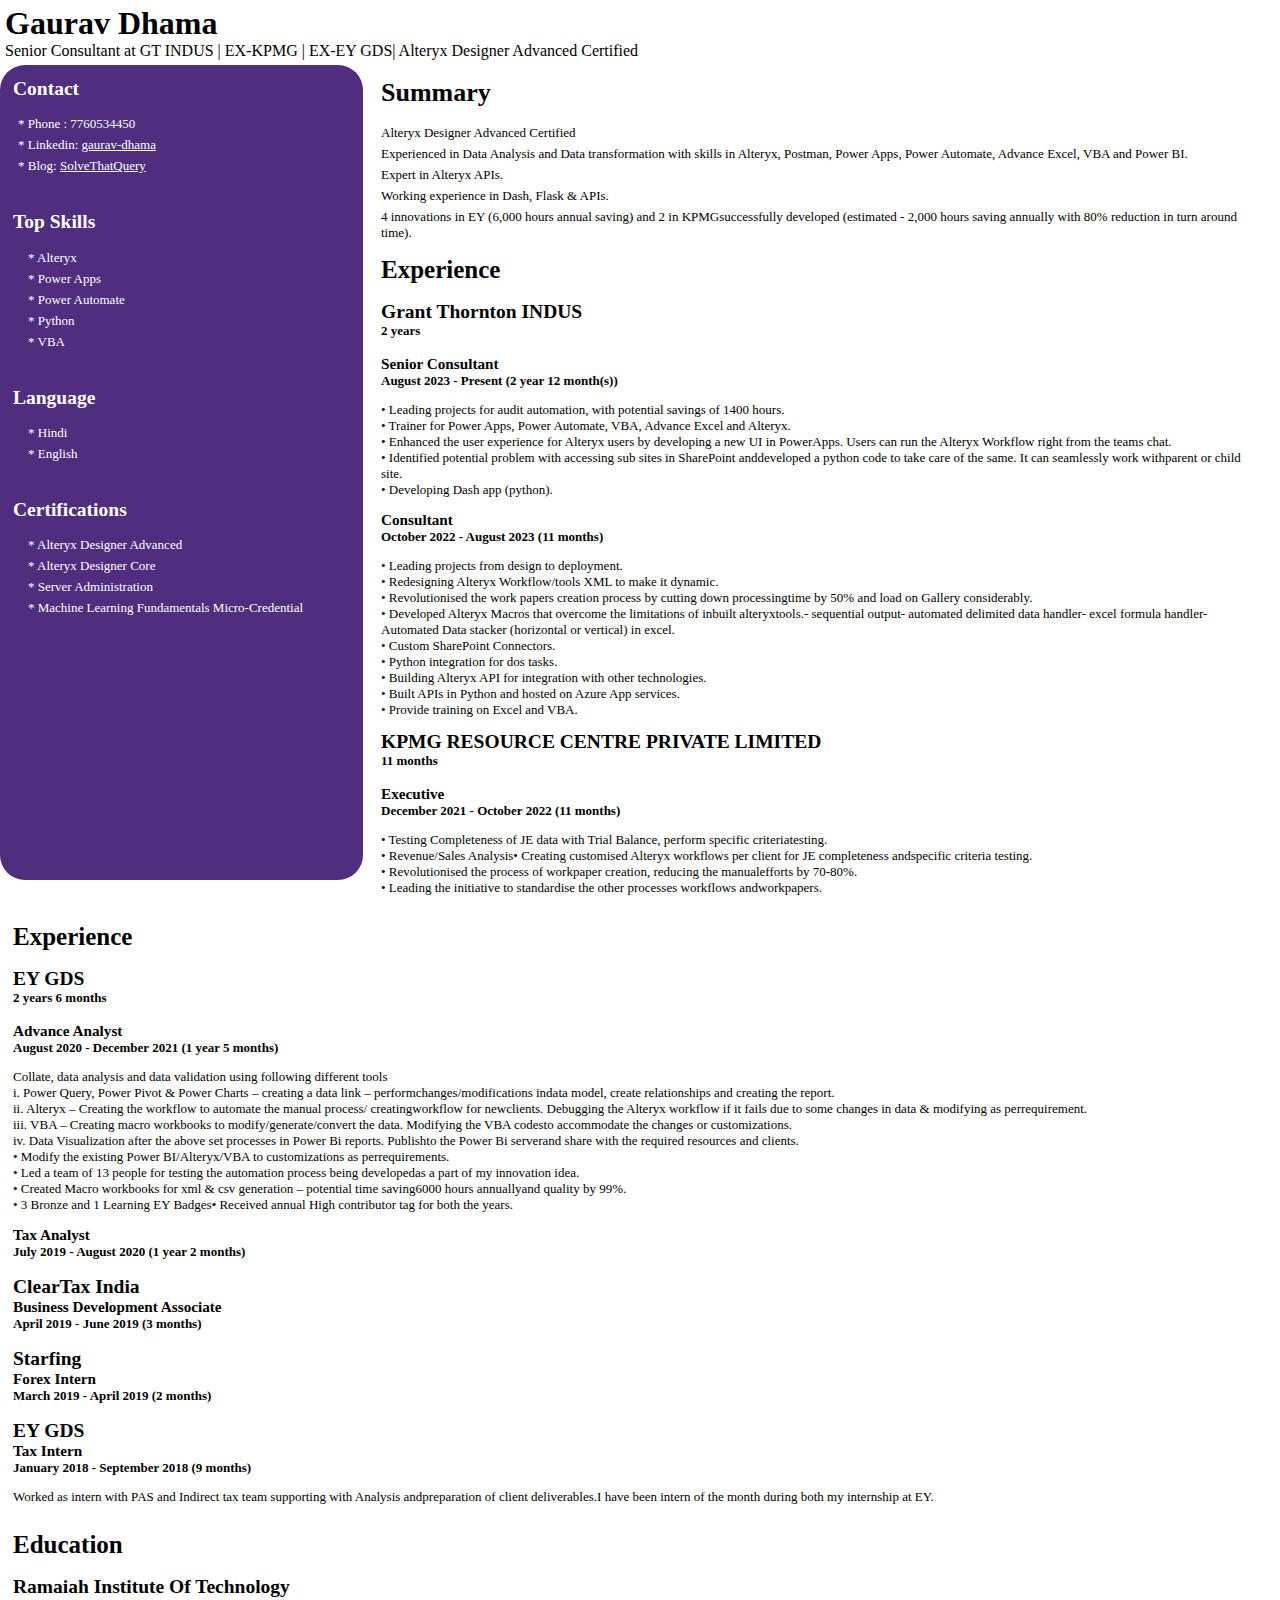
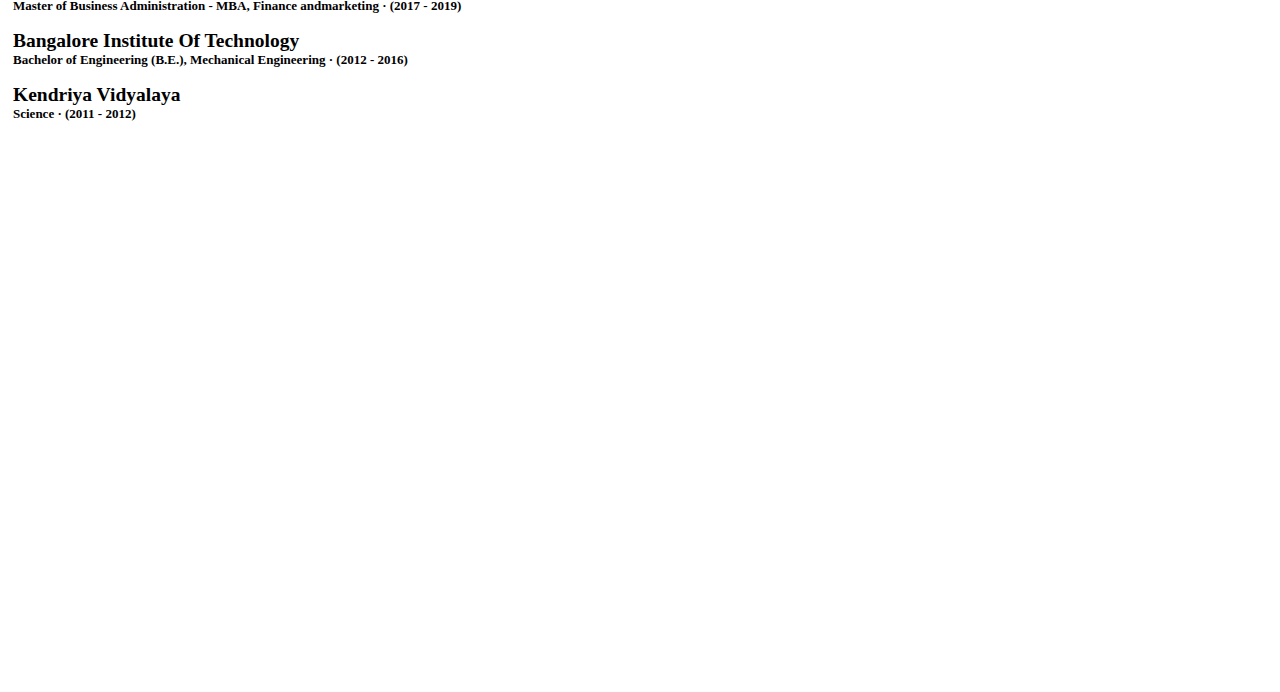
==== index.html @ 60c563ba "Added the first set of files" ====
<html>
    <head>
        <meta charset="UTF-8">
        <meta name="author" content="Gaurav Dhama">
        <meta name="description" content="This is my resume using html & css">
        <title>Gaurav Dhama</title>
        <link rel="stylesheet" href="index.css">
        <link rel="stylesheet" href="index.css" type="text/css" media="print"/>
    </head>
    <body>
        <div id="fullbody" class="section" style="padding-bottom: 5px;">
            <div class="header">
                <H1>Gaurav Dhama</H1>
                <p>Senior Consultant at GT INDUS | EX-KPMG | EX-EY GDS| Alteryx Designer Advanced Certified</p>
            </div>
            <div class="details">
                <div id="additional_details" class="split left" style="height: 100%;">
                   <iframe src="leftpanel.html" frameborder="0" style="height: 100%; width: 100%; font-family: 'Calibri';"></iframe>
                </div>
                <div id="main_details" class="split right">
                    <div style="height: 22%;">
                        <iframe src="summary.html" frameborder="0" style="height: 100%; width: 100%; font-family: 'Calibri';"></iframe>
                    </div>
                    <hr size="2">
                    <div style="height: 80%;">
                        <iframe src="GT_KPMG_experience.html" frameborder="0" style="height: 100%; width: 100%; font-family: 'Calibri';"></iframe>
                    </div>
                </div>
            </div>
        </div>
        <div class="details">
            <!-- <div class="split left">
                <iframe src="leftpanel_blank.html" frameborder="0" style="height: 95%; width: 100%; font-family: 'Calibri';"></iframe>
            </div>
            <div class="split right"> -->
                <div>
                    <iframe src="EY_experience.html" frameborder="0" style="height: 75%; width: 100%; font-family: 'Calibri';"></iframe>
                </div>
                <div></div>
                    <iframe src="education.html" frameborder="0" style="height: 95%; width: 100%; font-family: 'Calibri';"></iframe>
                </div>
            <!-- </div>
        </div> -->
    </body>
</html>
---- index.css ----
*{
    margin: 0;
    border: 0;
    float: initial;
}

html{
    min-height: 100%;
}

@media print{ 
    body, html, #page-container, .scrollable-page, .ps, .panel {
        height: 100% !important;
        width: 100% !important;
        display: inline-block;
    }
}

body{
    background-color: white;
    font-family:'Calibri';
    width: 100%;
    /* position: fixed;
    height: 100%; */
}
section{
    width: auto;
    margin: 5px;
    padding-top: center;
    line-height: 25px;
    overflow-wrap:anywhere ;
}

.split{
    /* height: 100%; */
    /* position: fixed; */
    overflow-x:auto;
    overflow-y: visible;
    overflow-wrap: anywhere;
    padding-top: 5px;
}

.left{
    left: 0;
    width: 28%;
    padding-left: 5px;
    background-color:rgb(79, 45, 127);
    border-radius: 25px;
    float:left;
    height: 90%;
}

.right{
    right: 0;
    width: 70%;
    padding-left: 5px;
    background-color: white;
    /* margin: 0 0 0 ; */
}

.centered{
    position: absolute;
    text-align: left;
    width: fit-content;
}

.details{
    height: 90%;
    width: 100%;
    /* position:absolute bottom; */
    float: initial;
    margin-bottom: 35px;
}

.header{
    height: initial;
    padding: 5px;
    /* position: absolute top; */
}
---- index.css ----
*{
    margin: 0;
    border: 0;
    float: initial;
}

html{
    min-height: 100%;
}

@media print{ 
    body, html, #page-container, .scrollable-page, .ps, .panel {
        height: 100% !important;
        width: 100% !important;
        display: inline-block;
    }
}

body{
    background-color: white;
    font-family:'Calibri';
    width: 100%;
    /* position: fixed;
    height: 100%; */
}
section{
    width: auto;
    margin: 5px;
    padding-top: center;
    line-height: 25px;
    overflow-wrap:anywhere ;
}

.split{
    /* height: 100%; */
    /* position: fixed; */
    overflow-x:auto;
    overflow-y: visible;
    overflow-wrap: anywhere;
    padding-top: 5px;
}

.left{
    left: 0;
    width: 28%;
    padding-left: 5px;
    background-color:rgb(79, 45, 127);
    border-radius: 25px;
    float:left;
    height: 90%;
}

.right{
    right: 0;
    width: 70%;
    padding-left: 5px;
    background-color: white;
    /* margin: 0 0 0 ; */
}

.centered{
    position: absolute;
    text-align: left;
    width: fit-content;
}

.details{
    height: 90%;
    width: 100%;
    /* position:absolute bottom; */
    float: initial;
    margin-bottom: 35px;
}

.header{
    height: initial;
    padding: 5px;
    /* position: absolute top; */
}
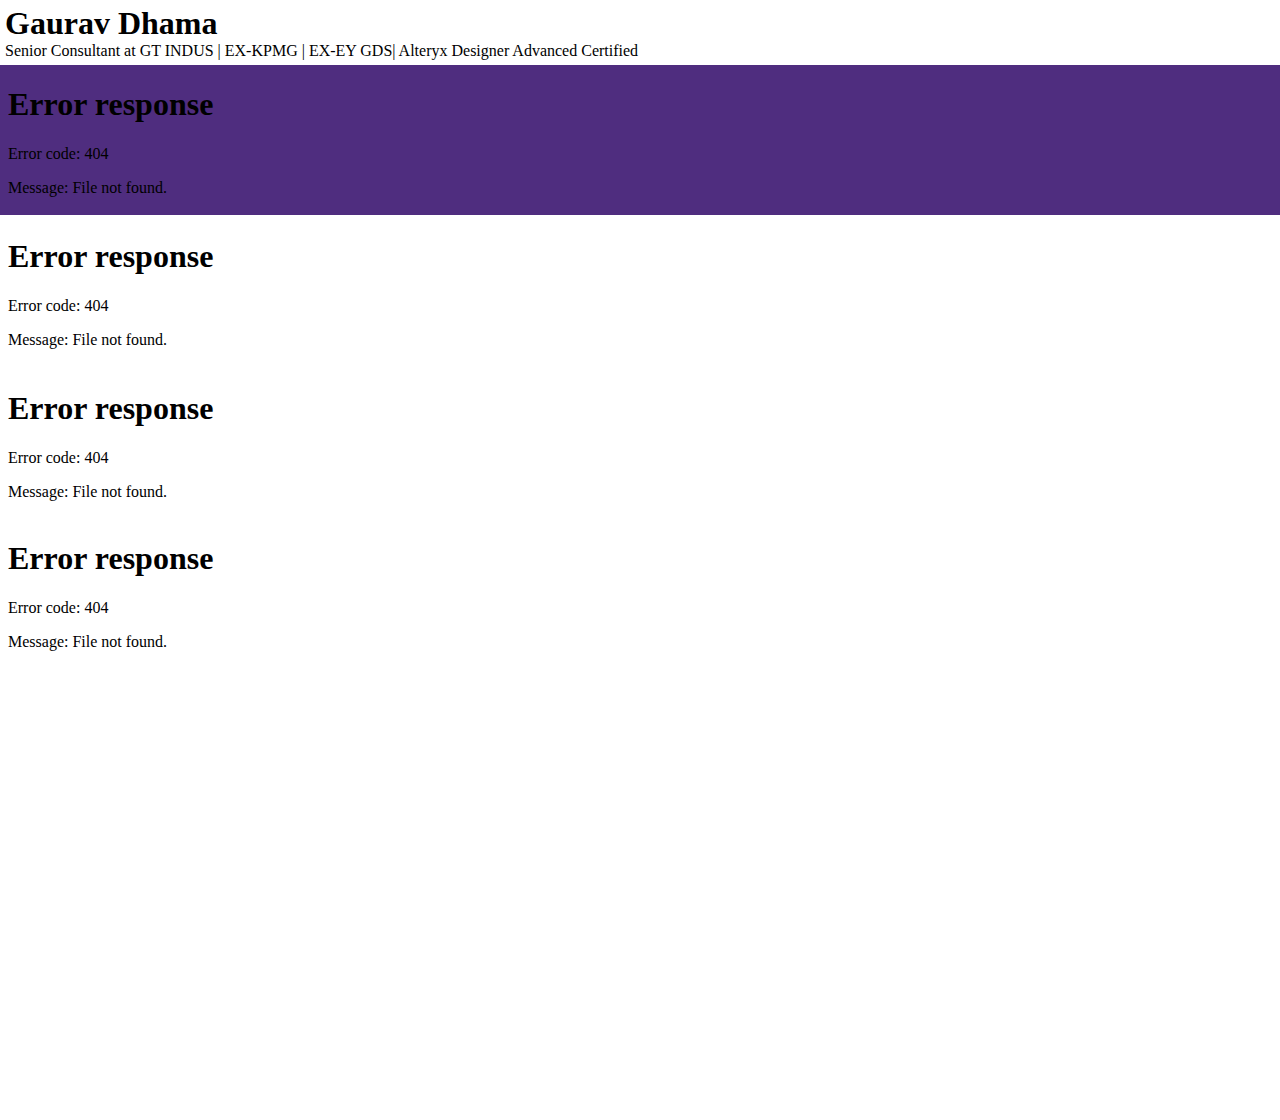
==== commit 32a2f6a9: "Update index.html" ====
--- a/index.html
+++ b/index.html
@@ -6,40 +6,39 @@
         <title>Gaurav Dhama</title>
         <link rel="stylesheet" href="index.css">
         <link rel="stylesheet" href="index.css" type="text/css" media="print"/>
+        <script src="script.js" async="true"></script>
     </head>
     <body>
-        <div id="fullbody" class="section" style="padding-bottom: 5px;">
+        <div id="fullbody" class="section" style="padding-bottom: 5px; width: 100%;">
             <div class="header">
                 <H1>Gaurav Dhama</H1>
                 <p>Senior Consultant at GT INDUS | EX-KPMG | EX-EY GDS| Alteryx Designer Advanced Certified</p>
             </div>
             <div class="details">
-                <div id="additional_details" class="split left" style="height: 100%;">
-                   <iframe src="leftpanel.html" frameborder="0" style="height: 100%; width: 100%; font-family: 'Calibri';"></iframe>
+                <div id="additional_details" style="background-color: rgb(79, 45, 127);">
+                   <iframe src="support_pages/leftpanel.html" frameborder="0" style="height: fit-content; width: 100%; font-family: 'Calibri';"></iframe>
                 </div>
-                <div id="main_details" class="split right">
-                    <div style="height: 22%;">
-                        <iframe src="summary.html" frameborder="0" style="height: 100%; width: 100%; font-family: 'Calibri';"></iframe>
+                <div id="main_details" style="height: 100%";>
+                    <div>
+                        <iframe id = "iframe_summary" src="support_pages/summary.html" frameborder="0" style="width: 100%;font-family: 'Calibri'; overflow-y: hidden;margin-top: 2px; margin-bottom: 2px;" ></iframe>
                     </div>
-                    <hr size="2">
-                    <div style="height: 80%;">
-                        <iframe src="GT_KPMG_experience.html" frameborder="0" style="height: 100%; width: 100%; font-family: 'Calibri';"></iframe>
+                    <!-- <hr size="2"> -->
+                    <div>
+                        <iframe id = "Experience_Frame" src="support_pages/GT_KPMG_experience.html" frameborder="0" style="width: 100%; font-family: 'Calibri';"></iframe>
+                    </div>
+                    <div>
+                        <iframe id="education_frame" src="support_pages/education.html" frameborder="0" style="width: 100%; font-family: 'Calibri';"></iframe>
                     </div>
                 </div>
             </div>
         </div>
-        <div class="details">
-            <!-- <div class="split left">
-                <iframe src="leftpanel_blank.html" frameborder="0" style="height: 95%; width: 100%; font-family: 'Calibri';"></iframe>
-            </div>
-            <div class="split right"> -->
+        <!-- <div class="details" style="padding-bottom: 5px; width: 100%;">
                 <div>
-                    <iframe src="EY_experience.html" frameborder="0" style="height: 75%; width: 100%; font-family: 'Calibri';"></iframe>
+                    <iframe id="Experience_page2" src="support_pages/EY_experience.html" frameborder="0" style="width: 100%; font-family: 'Calibri';"></iframe>
                 </div>
-                <div></div>
-                    <iframe src="education.html" frameborder="0" style="height: 95%; width: 100%; font-family: 'Calibri';"></iframe>
+                <div>
+                    <iframe src="support_pages/education.html" frameborder="0" style="width: 100%; font-family: 'Calibri';"></iframe>
                 </div>
-            <!-- </div>
-        </div> -->
+            </div> -->
     </body>
-</html>+</html>
--- a/index.css
+++ b/index.css
@@ -19,12 +19,14 @@
 body{
     background-color: white;
     font-family:'Calibri';
-    width: 100%;
+    /* width: 100%; */
+    /* display: flex; */
+    /* overflow: hidden; */
     /* position: fixed;
     height: 100%; */
 }
 section{
-    width: auto;
+    width: 100%;
     margin: 5px;
     padding-top: center;
     line-height: 25px;
@@ -65,11 +67,11 @@
 }
 
 .details{
-    height: 90%;
+    /* height: auto; */
     width: 100%;
     /* position:absolute bottom; */
-    float: initial;
-    margin-bottom: 35px;
+    /* float: initial; */
+    /* margin-bottom: 35px; */
 }
 
 .header{
@@ -78,3 +80,16 @@
     /* position: absolute top; */
 }
 
+iframe{
+    border: 0;
+    --width:100vw;
+    --height:20vh;
+    --scale:0.7;
+
+    /* width: var(--width);
+    height: var(--height); */
+    
+    /* transform: scale(var(--scale)); */;
+    /* margin: calc(-1 * (var(--height) - var(--scale) * var(--height)) / 2)
+            calc(-1 * (var(--width)  - var(--scale) * var(--width))  / 2); */
+}
--- a/index.css
+++ b/index.css
@@ -19,12 +19,14 @@
 body{
     background-color: white;
     font-family:'Calibri';
-    width: 100%;
+    /* width: 100%; */
+    /* display: flex; */
+    /* overflow: hidden; */
     /* position: fixed;
     height: 100%; */
 }
 section{
-    width: auto;
+    width: 100%;
     margin: 5px;
     padding-top: center;
     line-height: 25px;
@@ -65,11 +67,11 @@
 }
 
 .details{
-    height: 90%;
+    /* height: auto; */
     width: 100%;
     /* position:absolute bottom; */
-    float: initial;
-    margin-bottom: 35px;
+    /* float: initial; */
+    /* margin-bottom: 35px; */
 }
 
 .header{
@@ -78,3 +80,16 @@
     /* position: absolute top; */
 }
 
+iframe{
+    border: 0;
+    --width:100vw;
+    --height:20vh;
+    --scale:0.7;
+
+    /* width: var(--width);
+    height: var(--height); */
+    
+    /* transform: scale(var(--scale)); */;
+    /* margin: calc(-1 * (var(--height) - var(--scale) * var(--height)) / 2)
+            calc(-1 * (var(--width)  - var(--scale) * var(--width))  / 2); */
+}
